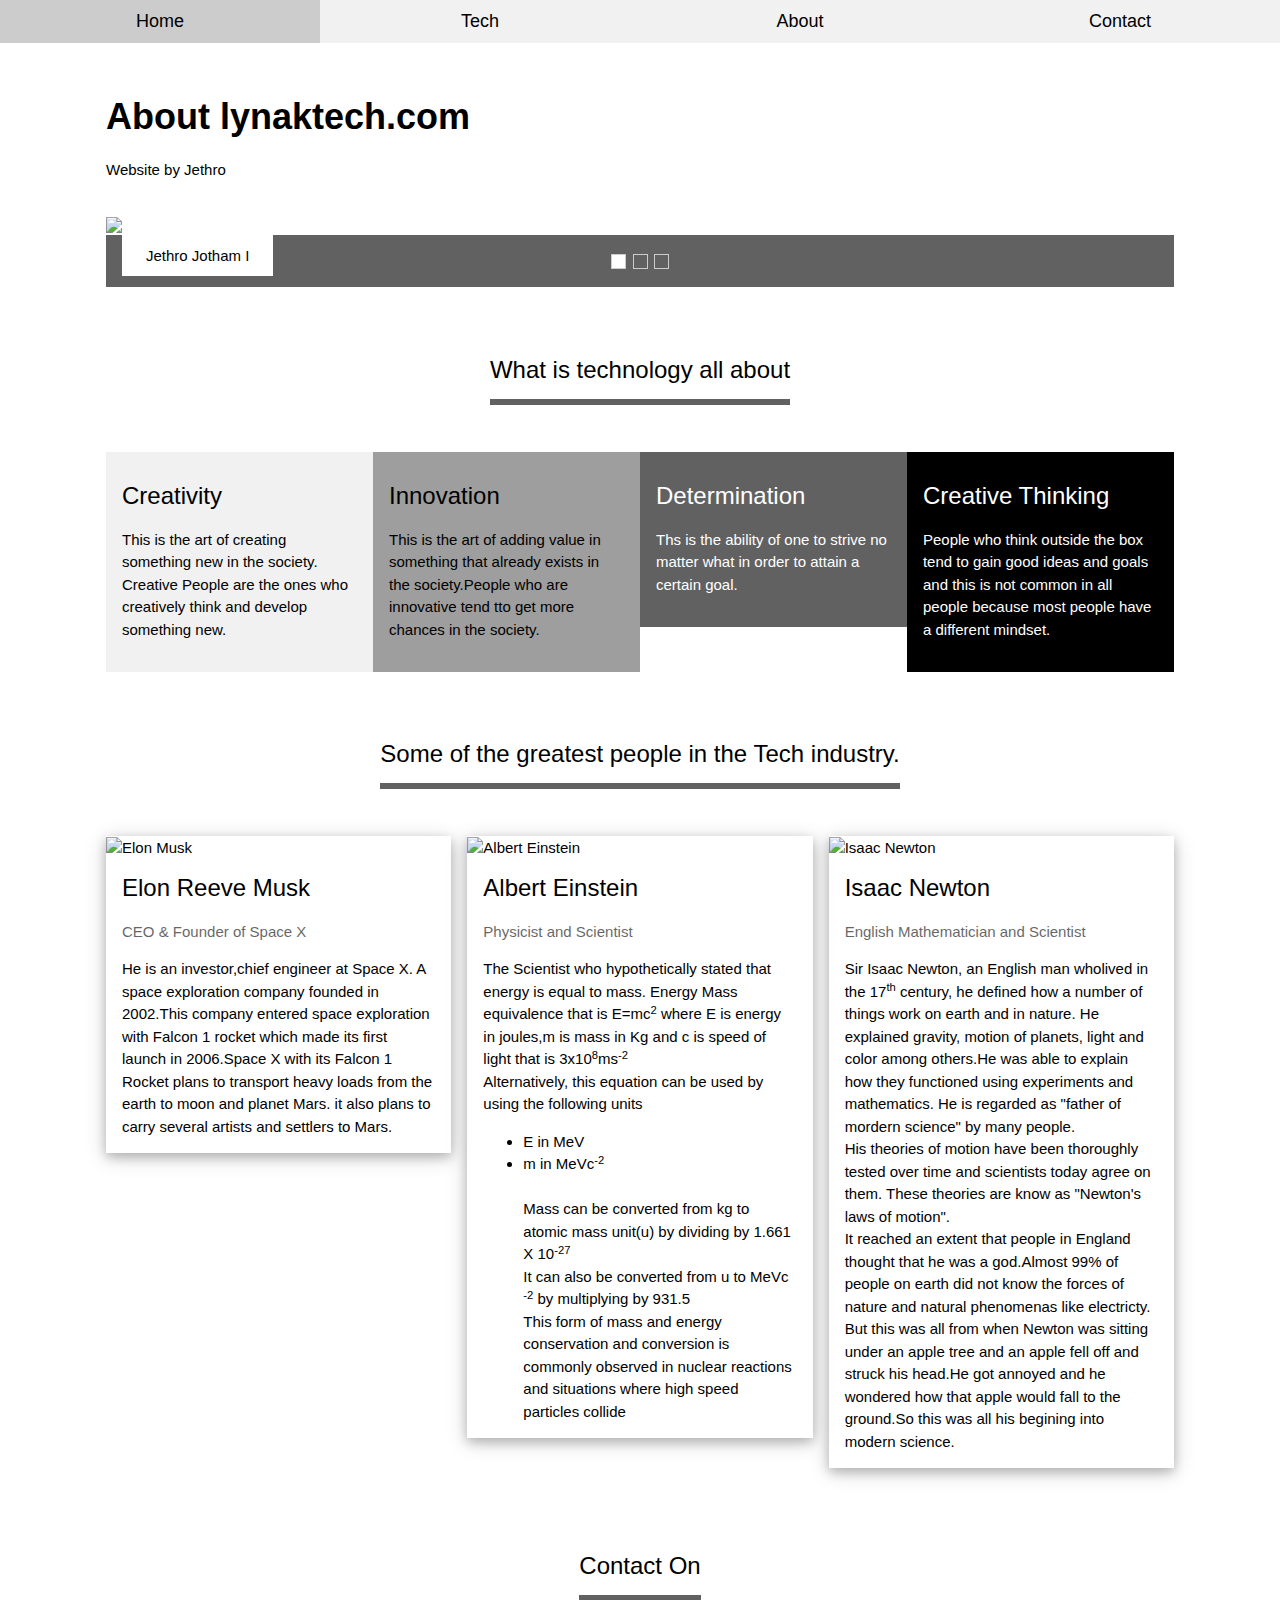
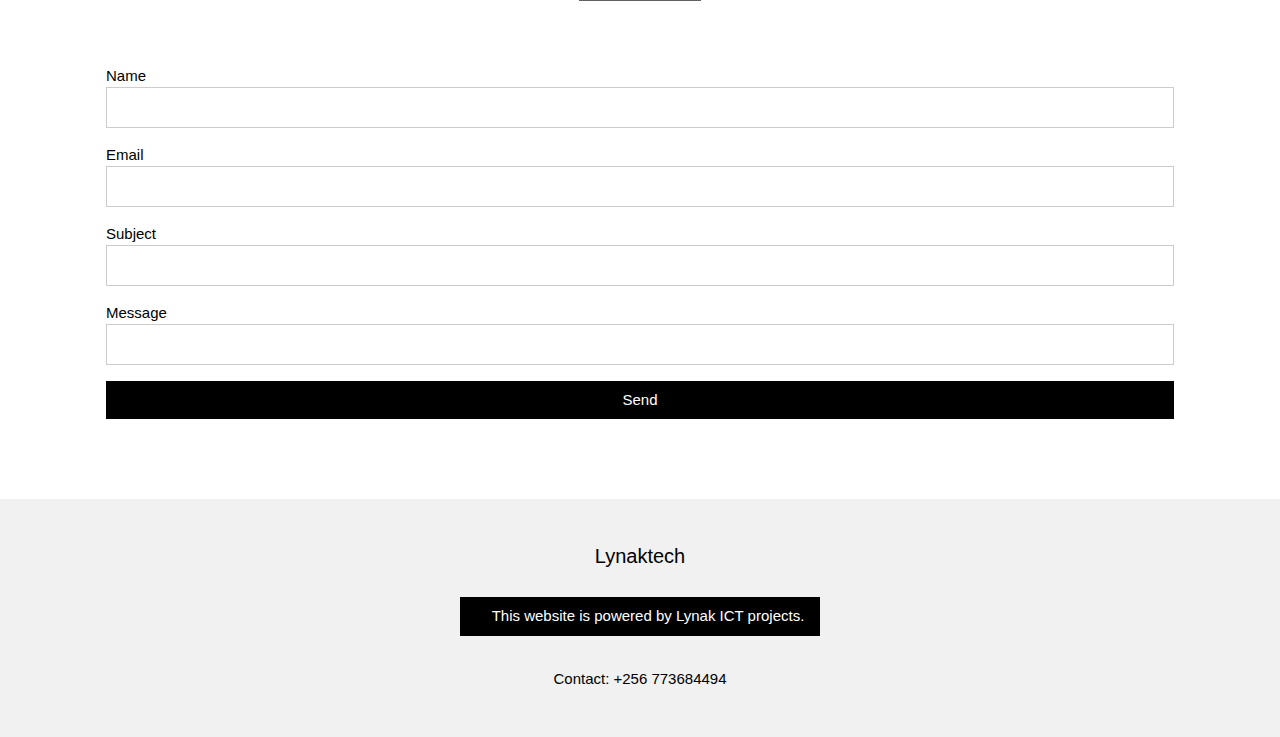
==== index.html @ 1c214c29 "Update and rename lynaktech.html to index.html" ====
<!DOCTYPE html>
<html>
<title>lynaktech.com</title>
<meta charset="UTF-8">
<meta name="viewport" content="width=device-width, initial-scale=1">
<link rel="stylesheet" href="jethro.css">
<style>
html,body,h1,h2,h3,h4 {font-family:"Lato", sans-serif}
.mySlides {display:none}
.jethro-tag, .fa {cursor:pointer}
.jethro-tag {height:15px;width:15px;padding:0;margin-top:6px}
</style>
<body>


<div class="jethro-top">
  <div class="jethro-row jethro-large jethro-light-grey">
    <div class="jethro-col s3">
      <a href="lynaktech.html" class="jethro-button jethro-block">Home</a>
    </div>
    <div class="jethro-col s3">
      <a href="lynaktech_tech.html" class="jethro-button jethro-block">Tech</a>
    </div>
    <div class="jethro-col s3">
      <a href="lynak_about.html" class="jethro-button jethro-block">About</a>
    </div>
    <div class="jethro-col s3">
      <a href="lynak_contact.html" class="jethro-button jethro-block">Contact</a>
    </div>
  </div>
</div>


<div class="jethro-content" style="max-width:1100px;margin-top:80px;margin-bottom:80px">

  <div class="jethro-panel">
    <h1><b>About lynaktech.com </b></h1>
    <p>Website by Jethro</p>
  </div>

 
  <div class="jethro-container">
    <div class="jethro-display-container mySlides">
      <img src="./image/jethpic.jpg" style="width:100%">
      <div class="jethro-display-topleft jethro-container jethro-padding-32">
        <span class="jethro-white jethro-padding-large jethro-animate-bottom">Jethro Jotham I</span>
      </div>
    </div>
    <div class="jethro-display-container mySlides">
      <img src="./image/cars2.jpg" style="width:100%">
      <div class="jethro-display-middle jethro-container jethro-padding-32">
        <span class="jethro-white jethro-padding-large jethro-animate-bottom">Car innovations</span>
      </div>
    </div>
    <div class="jethro-display-container mySlides">
      <img src="./image/iphone.jpg" style="width:100%">
      <div class="jethro-display-topright jethro-container jethro-padding-32">
        <span class="jethro-white jethro-padding-large jethro-animate-bottom">Phone Innovation</span>
      </div>
    </div>

   
    <div class="jethro-container jethro-dark-grey jethro-padding jethro-xlarge">
      <div class="jethro-left" onclick="plusDivs(-1)"><i class="fa fa-arrow-circle-left jethro-hover-text-teal"></i></div>
      <div class="jethro-right" onclick="plusDivs(1)"><i class="fa fa-arrow-circle-right jethro-hover-text-teal"></i></div>
    
      <div class="jethro-center">
        <span class="jethro-tag demodots jethro-border jethro-transparent jethro-hover-white" onclick="currentDiv(1)"></span>
        <span class="jethro-tag demodots jethro-border jethro-transparent jethro-hover-white" onclick="currentDiv(2)"></span>
        <span class="jethro-tag demodots jethro-border jethro-transparent jethro-hover-white" onclick="currentDiv(3)"></span>
      </div>
    </div>
  </div>
  
  <div class="jethro-row jethro-container">
    <div class="jethro-center jethro-padding-64">
      <span class="jethro-xlarge jethro-bottombar jethro-border-dark-grey jethro-padding-16">What is technology all about</span>
    </div>
    <div class="jethro-col l3 m6 jethro-light-grey jethro-container jethro-padding-16">
      <h3>Creativity</h3>
      <p>This is the art of creating something new in the society. Creative People are the ones who creatively think and develop something new.</p>
    </div>

    <div class="jethro-col l3 m6 jethro-grey jethro-container jethro-padding-16">
      <h3>Innovation</h3>
      <p>This is the art of adding value in something that already exists in the society.People who are innovative tend tto get more chances in the society. </p>
    </div>
    
        <div class="jethro-col l3 m6 jethro-dark-grey jethro-container jethro-padding-16">
      <h3>Determination</h3>
      <p>Ths is the ability of one to strive no matter what in order to attain a certain goal.</p>
    </div>

    <div class="jethro-col l3 m6 jethro-black jethro-container jethro-padding-16">
      <h3>Creative Thinking</h3>
      <p>People who think outside the box tend to gain good ideas and goals and this is not common in all people because most people have a different mindset.</p>
    </div>
  </div>
  <div class="jethro-row-padding" id="about">
    <div class="jethro-center jethro-padding-64">
      <span class="jethro-xlarge jethro-bottombar jethro-border-dark-grey jethro-padding-16">Some of the greatest people in the Tech industry.</span>
    </div>

    <div class="jethro-third jethro-margin-bottom">
      <div class="jethro-card-4">
        <img src="./image/Telsa-CEO-Elon-Musk-2014.jpg" alt="Elon Musk" style="width:100%">
        <div class="jethro-container">
          <h3>Elon Reeve Musk</h3>
          <p class="jethro-opacity">CEO & Founder of Space X</p>
          <p>He is an investor,chief engineer at Space X. A space exploration company founded in 2002.This company entered space exploration with Falcon 1 rocket which made its first launch in 2006.Space X with its Falcon 1 Rocket plans to transport heavy loads from the earth to moon and planet Mars. it also plans to carry several artists and settlers to Mars.</p>
        </div>
      </div>
    </div>

    <div class="jethro-third jethro-margin-bottom">
      <div class="jethro-card-4">
        <img src="./image/streetart2.jpg" alt="Albert Einstein" style="width:100%">
        <div class="jethro-container">
          <h3>Albert Einstein</h3>
          <p class="jethro-opacity">Physicist and Scientist</p>
          <p>The Scientist who hypothetically stated that energy is equal to mass. Energy Mass equivalence that is E=mc<sup>2</sup> where E is energy in joules,m is mass in Kg and c is speed of light that is 3x10<sup>8</sup>ms<sup>-2</sup>
            <br>Alternatively, this equation can be used by using the following units
            <ul>
              <li>E in MeV</li>
              <li>m in MeVc<sup>-2</sup></li>
              <br> Mass can be converted from kg to atomic mass unit(u) by dividing  by 1.661 X 10<sup>-27</sup>
              <br>It can also be converted from u to MeVc <sup>-2</sup> by multiplying by 931.5
              <br>This form of mass and energy conservation and conversion is commonly observed in nuclear reactions and situations where high speed particles collide
              <br>
            </ul>
          </sup> </p>
        </div>
      </div>
    </div>

    <div class="jethro-third jethro-margin-bottom">
      <div class="jethro-card-4">
        <img src="./image/isaac.jfif" alt="Isaac Newton" style="width:100%">
        <div class="jethro-container">
          <h3>Isaac Newton</h3>
          <p class="jethro-opacity">English Mathematician and Scientist</p>
          <p>Sir Isaac Newton, an English man wholived in the 17<sup>th</sup> century, he defined how a number of things work on earth and in nature.
          He explained gravity, motion of planets, light and color among others.He was able to explain how they functioned using experiments
        and mathematics. He is regarded as "father of mordern science" by many people.
      <br>His theories of motion have been thoroughly tested over time and scientists today agree on them. These theories are know as "Newton's laws of motion".
    <br>It reached an extent that people in England thought that he was a god.Almost 99% of people on earth did not know the forces of nature and natural phenomenas like electricty.
  <br>But this was all from when Newton was sitting under an apple tree and an apple fell off and struck his head.He got annoyed and he wondered how that apple would fall to the ground.So this was all his begining into modern science.</p>
        </div>
      </div>
    </div>
  </div>

  <div class="jethro-center jethro-padding-64" id="contact">
    <span class="jethro-xlarge jethro-bottombar jethro-border-dark-grey jethro-padding-16">Contact On </span>
  </div>

  <form class="jethro-container" action="https://www.google/jethrohilux@gmail.com" target="_blank">
    <div class="jethro-section">
      <label>Name</label>
      <input class="jethro-input jethro-border jethro-hover-border-black" style="width:100%;" type="text" name="Name" required>
    </div>
    <div class="jethro-section">
      <label>Email</label>
      <input class="jethro-input jethro-border jethro-hover-border-black" style="width:100%;" type="text" name="Email" required>
    </div>
    <div class="jethro-section">
      <label>Subject</label>
      <input class="jethro-input jethro-border jethro-hover-border-black" style="width:100%;" name="Subject" required>
    </div>
    <div class="jethro-section">
      <label>Message</label>
      <input class="jethro-input jethro-border jethro-hover-border-black" style="width:100%;" name="Message" required>
    </div>
    <button type="submit" class="jethro-button jethro-block jethro-black">Send</button>
  </form>

</div>



<footer class="jethro-container jethro-padding-32 jethro-light-grey jethro-center">
  <h4>Lynaktech</h4>
  <a href="#" class="jethro-button jethro-black jethro-margin"><i class="fa fa-arrow-up jethro-margin-right"></i>This website is powered by Lynak ICT projects.</a>
  <div class="jethro-xlarge jethro-section">
    <i class="fa fa-facebook-official jethro-hover-opacity"></i>
    <i class="fa fa-instagram jethro-hover-opacity"></i>
    <i class="fa fa-snapchat jethro-hover-opacity"></i>
    <i class="fa fa-pinterest-p jethro-hover-opacity"></i>
    <i class="fa fa-twitter jethro-hover-opacity"></i>
    <i class="fa fa-linkedin jethro-hover-opacity"></i>
  </div>
  <p>Contact: +256 773684494</p>
</footer>


<script>
var slideIndex = 1;
showDivs(slideIndex);

function plusDivs(n) {
  showDivs(slideIndex += n);
}

function currentDiv(n) {
  showDivs(slideIndex = n);
}
function showDivs(n) {
  var i;
  var x = document.getElementsByClassName("mySlides");
  var dots = document.getElementsByClassName("demodots");
  if (n > x.length) {slideIndex = 1}    
  if (n < 1) {slideIndex = x.length} ;
  for (i = 0; i < x.length; i++) {
    x[i].style.display = "none";  
  }
  for (i = 0; i < dots.length; i++) {
    dots[i].className = dots[i].className.replace(" jethro-white", "");
  }
  x[slideIndex-1].style.display = "block";  
  dots[slideIndex-1].className += " jethro-white";
}
</script>

</body>


</html>
---- jethro.css ----
html{box-sizing:border-box}*,*:before,*html{box-sizing:border-box}*,*:before,*:after{box-sizing:inherit}

html{-ms-text-size-adjust:100%;-webkit-text-size-adjust:100%}body{margin:0}
article,aside,details,figcaption,figure,footer,header,main,menu,nav,section{display:block}summary{display:list-item}
audio,canvas,progress,video{display:inline-block}progress{vertical-align:baseline}
audio:not([controls]){display:none;height:0}[hidden],template{display:none}
a{background-color:transparent}a:active,a:hover{outline-width:0}
abbr[title]{border-bottom:none;text-decoration:underline;text-decoration:underline dotted}
b,strong{font-weight:bolder}dfn{font-style:italic}mark{background:#ff0;color:#000}
small{font-size:80%}sub,sup{font-size:75%;line-height:0;position:relative;vertical-align:baseline}
sub{bottom:-0.25em}sup{top:-0.5em}figure{margin:1em 40px}img{border-style:none}
code,kbd,pre,samp{font-family:monospace,monospace;font-size:1em}hr{box-sizing:content-box;height:0;overflow:visible}
button,input,select,textarea,optgroup{font:inherit;margin:0}optgroup{font-weight:bold}
button,input{overflow:visible}button,select{text-transform:none}
button,[type=button],[type=reset],[type=submit]{-webkit-appearance:button}
button::-moz-focus-inner,[type=button]::-moz-focus-inner,[type=reset]::-moz-focus-inner,[type=submit]::-moz-focus-inner{border-style:none;padding:0}
button:-moz-focusring,[type=button]:-moz-focusring,[type=reset]:-moz-focusring,[type=submit]:-moz-focusring{outline:1px dotted ButtonText}
fieldset{border:1px solid #c0c0c0;margin:0 2px;padding:.35em .625em .75em}
legend{color:inherit;display:table;max-width:100%;padding:0;white-space:normal}textarea{overflow:auto}
[type=checkbox],[type=radio]{padding:0}
[type=number]::-webkit-inner-spin-button,[type=number]::-webkit-outer-spin-button{height:auto}
[type=search]{-webkit-appearance:textfield;outline-offset:-2px}
[type=search]::-webkit-search-decoration{-webkit-appearance:none}
::-webkit-file-upload-button{-webkit-appearance:button;font:inherit}

html,body{font-family:Verdana,sans-serif;font-size:15px;line-height:1.5}html{overflow-x:hidden}
h1{font-size:36px}h2{font-size:30px}h3{font-size:24px}h4{font-size:20px}h5{font-size:18px}h6{font-size:16px}
.jethro-serif{font-family:serif}
h1,h2,h3,h4,h5,h6{font-family:"Segoe UI",Arial,sans-serif;font-weight:400;margin:10px 0}
.jethro-wide{letter-spacing:4px}
hr{border:0;border-top:1px solid #eee;margin:20px 0}

.jethro-image{max-width:100%;height:auto}img{vertical-align:middle}a{color:inherit}

.jethro-table,
.jethro-table-all{border-collapse:collapse;border-spacing:0;width:100%;display:table}
.jethro-table-all{border:1px solid #ccc}

.jethro-bordered tr,
.jethro-table-all tr{border-bottom:1px solid #ddd}
.jethro-striped tbody tr:nth-child(even){background-color:#f1f1f1}

.jethro-table-all tr:nth-child(odd){background-color:#fff}
.jethro-table-all tr:nth-child(even){background-color:#f1f1f1}

.jethro-hoverable tbody tr:hover,
.jethro-ul
.jethro-hoverable li:hover{background-color:#ccc}
.jethro-centered tr th,
.jethro-centered tr td{text-align:center}

.jethro-table td,
.jethro-table th,
.jethro-table-all td,
.jethro-table-all th{padding:8px 8px;display:table-cell;text-align:left;vertical-align:top}

.jethro-table th:first-child,
.jethro-table td:first-child,
.jethro-table-all th:first-child,
.jethro-table-all td:first-child{padding-left:16px}

.jethro-btn,
.jethro-button{border:none;display:inline-block;padding:8px 16px;vertical-align:middle;overflow:hidden;text-decoration:none;color:inherit;background-color:inherit;text-align:center;cursor:pointer;white-space:nowrap}

.jethro-btn:hover{box-shadow:0 8px 16px 0 rgba(0,0,0,0.2),0 6px 20px 0 rgba(0,0,0,0.19)}

.jethro-btn,
.jethro-button{-webkit-touch-callout:none;-webkit-user-select:none;-khtml-user-select:none;-moz-user-select:none;-ms-user-select:none;user-select:none}   

.jethro-disabled,
.jethro-btn:disabled,
.jethro-button:disabled{cursor:not-allowed;opacity:0.3}
.jethro-disabled *,:disabled *{pointer-events:none}

.jethro-btn
.jethro-disabled:hover,
.jethro-btn:disabled:hover{box-shadow:none}

.jethro-badge,
.jethro-tag{background-color:#000;color:#fff;display:inline-block;padding-left:8px;padding-right:8px;text-align:center}
.jethro-badge{border-radius:50%}

.jethro-ul{list-style-type:none;padding:0;margin:0}
.jethro-ul li{padding:8px 16px;border-bottom:1px solid #ddd}
.jethro-ul li:last-child{border-bottom:none}

.jethro-tooltip,
.jethro-display-container{position:relative}
.jethro-tooltip 
.jethro-text{display:none}
.jethro-tooltip:hover 
.jethro-text{display:inline-block}

.jethro-ripple:active{opacity:0.5}
.jethro-ripple{transition:opacity 0s}

.jethro-input{padding:8px;display:block;border:none;border-bottom:1px solid #ccc;width:100%}

.jethro-select{padding:9px 0;width:100%;border:none;border-bottom:1px solid #ccc}

.jethro-dropdown-click,
.jethro-dropdown-hover{position:relative;display:inline-block;cursor:pointer}

.jethro-dropdown-hover:hover 
.jethro-dropdown-content{display:block}

.jethro-dropdown-hover:first-child,
.jethro-dropdown-click:hover{background-color:#ccc;color:#000}

.jethro-dropdown-hover:hover > 
.jethro-button:first-child,
.jethro-dropdown-click:hover > 
.jethro-button:first-child{background-color:#ccc;color:#000}

.jethro-dropdown-content{cursor:auto;color:#000;background-color:#fff;display:none;position:absolute;min-width:160px;margin:0;padding:0;z-index:1}

.jethro-check,
.jethro-radio{width:24px;height:24px;position:relative;top:6px}

.jethro-sidebar{height:100%;width:200px;background-color:#fff;position:fixed!important;z-index:1;overflow:auto}

.jethro-bar-block 
.jethro-dropdown-hover,
.jethro-bar-block 
.jethro-dropdown-click{width:100%}

.jethro-bar-block 
.jethro-dropdown-hover 
.jethro-dropdown-content,
.jethro-bar-block 
.jethro-dropdown-click 
.jethro-dropdown-content{min-width:100%}

.jethro-bar-block 
.jethro-dropdown-hover 
.jethro-button,
.jethro-bar-block 
.jethro-dropdown-click 
.jethro-button{width:100%;text-align:left;padding:8px 16px}

.jethro-main,#main{transition:margin-left .4s}

.jethro-modal{z-index:3;display:none;padding-top:100px;position:fixed;left:0;top:0;width:100%;height:100%;overflow:auto;background-color:rgb(0,0,0);background-color:rgba(0,0,0,0.4)}

.jethro-modal-content{margin:auto;background-color:#fff;position:relative;padding:0;outline:0;width:600px}

.jethro-bar{width:100%;overflow:hidden}
.jethro-center 
.jethro-bar{display:inline-block;width:auto}

.jethro-bar 
.jethro-bar-item{padding:8px 16px;float:left;width:auto;border:none;display:block;outline:0}

.jethro-bar 
.jethro-dropdown-hover,
.jethro-bar 
.jethro-dropdown-click{position:static;float:left}

.jethro-bar 
.jethro-button{white-space:normal}

.jethro-bar-block 
.jethro-bar-item{width:100%;display:block;padding:8px 16px;text-align:left;border:none;white-space:normal;float:none;outline:0}

.jethro-bar-block
.jethro-center 
.jethro-bar-item{text-align:center}
.jethro-block{display:block;width:100%}

.jethro-responsive{display:block;overflow-x:auto}

.jethro-container:after,
.jethro-container:before,
.jethro-panel:after,
.jethro-panel:before,
.jethro-row:after,
.jethro-row:before,
.jethro-row-padding:after,
.jethro-row-padding:before,

.jethro-cell-row:before,
.jethro-cell-row:after,
.jethro-clear:after,
.jethro-clear:before,
.jethro-bar:before,
.jethro-bar:after{content:"";display:table;clear:both}

.jethro-col,
.jethro-half,
.jethro-third,
.jethro-twothird,
.jethro-threequarter,
.jethro-quarter{float:left;width:100%}

.jethro-col.s1{width:8.33333%}
.jethro-col.s2{width:16.66666%}
.jethro-col.s3{width:24.99999%}
.jethro-col.s4{width:33.33333%}

.jethro-col.s5{width:41.66666%}
.jethro-col.s6{width:49.99999%}
.jethro-col.s7{width:58.33333%}
.jethro-col.s8{width:66.66666%}

.jethro-col.s9{width:74.99999%}
.jethro-col.s10{width:83.33333%}
.jethro-col.s11{width:91.66666%}
.jethro-col.s12{width:99.99999%}
@media (min-width:601px){
    .jethro-col.m1{width:8.33333%}
.jethro-col.m2{width:16.66666%}
.jethro-col.m3,
.jethro-quarter{width:24.99999%}
.jethro-col.m4,
.jethro-third{width:33.33333%}

.jethro-col.m5{width:41.66666%}
.jethro-col.m6,
.jethro-half{width:49.99999%}
.jethro-col.m7{width:58.33333%}
.jethro-col.m8,
.jethro-twothird{width:66.66666%}

.jethro-col.m9,
.jethro-threequarter{width:74.99999%}
.jethro-col.m10{width:83.33333%}
.jethro-col.m11{width:91.66666%}
.jethro-col.m12{width:99.99999%}}
@media (min-width:993px){
    .jethro-col.l1{width:8.33333%}
.jethro-col.l2{width:16.66666%}
.jethro-col.l3{width:24.99999%}
.jethro-col.l4{width:33.33333%}

.jethro-col.l5{width:41.66666%}
.jethro-col.l6{width:49.99999%}
.jethro-col.l7{width:58.33333%}
.jethro-col.l8{width:66.66666%}

.jethro-col.l9{width:74.99999%}
.jethro-col.l10{width:83.33333%}
.jethro-col.l11{width:91.66666%}
.jethro-col.l12{width:99.99999%}}

.jethro-rest{overflow:hidden}
.jethro-stretch{margin-left:-16px;margin-right:-16px}

.jethro-content,
.jethro-auto{margin-left:auto;margin-right:auto}
.jethro-content{max-width:980px}
.jethro-auto{max-width:1140px}

.jethro-cell-row{display:table;width:100%}
.jethro-cell{display:table-cell}

.jethro-cell-top{vertical-align:top}
.jethro-cell-middle{vertical-align:middle}
.jethro-cell-bottom{vertical-align:bottom}

.jethro-hide{display:none!important}
.jethro-show-block,
.jethro-show{display:block!important}
.jethro-show-inline-block{display:inline-block!important}
@media (max-width:1205px){
    .jethro-auto{max-width:95%}}
@media (max-width:600px){
    .jethro-modal-content{margin:0 10px;width:auto!important}
.jethro-modal{padding-top:30px}

.jethro-dropdown-hover
.jethro-mobile 
.jethro-dropdown-content,
.jethro-dropdown-click
.jethro-mobile 
.jethro-dropdown-content{position:relative}	

.jethro-hide-small{display:none!important}
.jethro-mobile{display:block;width:100%!important}
.jethro-bar-item
.jethro-mobile,
.jethro-dropdown-hover
.jethro-mobile,
.jethro-dropdown-click
.jethro-mobile{text-align:center}

.jethro-dropdown-hover
.jethro-mobile,
.jethro-dropdown-hover
.jethro-mobile 
.jethro-btn,
.jethro-dropdown-hover
.jethro-mobile 
.jethro-button,
.jethro-dropdown-click
.jethro-mobile,
.jethro-dropdown-click
.jethro-mobile 
.jethro-btn,
.jethro-dropdown-click
.jethro-mobile 
.jethro-button{width:100%}}
@media (max-width:768px){
   .jethro-modal-content{width:500px}
.jethro-modal{padding-top:50px}}
@media (min-width:993px){
    .jethro-modal-content{width:900px}
.jethro-hide-large{display:none!important}
.jethro-sidebar
.jethro-collapse{display:block!important}}
@media (max-width:992px) and (min-width:601px){
    .jethro-hide-medium{display:none!important}}
@media (max-width:992px){
    .jethro-sidebar
    .jethro-collapse{display:none}
.jethro-main{margin-left:0!important;margin-right:0!important}
.jethro-auto{max-width:100%}}

.jethro-top,
.jethro-bottom{position:fixed;width:100%;z-index:1}
.jethro-top{top:0}
.jethro-bottom{bottom:0}

.jethro-overlay{position:fixed;display:none;width:100%;height:100%;top:0;left:0;right:0;bottom:0;background-color:rgba(0,0,0,0.5);z-index:2}

.jethro-display-topleft{position:absolute;left:0;top:0}
.jethro-display-topright{position:absolute;right:0;top:0}

.jethro-display-bottomleft{position:absolute;left:0;bottom:0}
.jethro-display-bottomright{position:absolute;right:0;bottom:0}

.jethro-display-middle{position:absolute;top:50%;left:50%;transform:translate(-50%,-50%);-ms-transform:translate(-50%,-50%)}

.jethro-display-left{position:absolute;top:50%;left:0%;transform:translate(0%,-50%);-ms-transform:translate(-0%,-50%)}

.jethro-display-right{position:absolute;top:50%;right:0%;transform:translate(0%,-50%);-ms-transform:translate(0%,-50%)}

.jethro-display-topmiddle{position:absolute;left:50%;top:0;transform:translate(-50%,0%);-ms-transform:translate(-50%,0%)}

.jethro-display-bottommiddle{position:absolute;left:50%;bottom:0;transform:translate(-50%,0%);-ms-transform:translate(-50%,0%)}

.jethro-display-container:hover 
.jethro-display-hover{display:block}
.jethro-display-container:hover span
.jethro-display-hover{display:inline-block}
.jethro-display-hover{display:none}

.jethro-display-position{position:absolute}

.jethro-circle{border-radius:50%}

.jethro-round-small{border-radius:2px}
.jethro-round,
.jethro-round-medium{border-radius:4px}
.jethro-round-large{border-radius:8px}
.jethro-round-xlarge{border-radius:16px}
.jethro-round-xxlarge{border-radius:32px}

.jethro-row-padding,
.jethro-row-padding>
.jethro-half,
.jethro-row-padding>
.jethro-third,
.jethro-row-padding>
.jethro-twothird,
.jethro-row-padding>
.jethro-threequarter,
.jethro-row-padding>
.jethro-quarter,
.jethro-row-padding>
.jethro-col{padding:0 8px}

.jethro-container,
.jethro-panel{padding:0.01em 16px}
.jethro-panel{margin-top:16px;margin-bottom:16px}

.jethro-code,
.jethro-codespan{font-family:Consolas,"courier new";font-size:16px}

.jethro-code{width:auto;background-color:#fff;padding:8px 12px;border-left:4px solid #4CAF50;word-wrap:break-word}

.jethro-codespan{color:crimson;background-color:#f1f1f1;padding-left:4px;padding-right:4px;font-size:110%}

.jethro-card,
.jethro-card-2{box-shadow:0 2px 5px 0 rgba(0,0,0,0.16),0 2px 10px 0 rgba(0,0,0,0.12)}

.jethro-card-4,
.jethro-hover-shadow:hover{box-shadow:0 4px 10px 0 rgba(0,0,0,0.2),0 4px 20px 0 rgba(0,0,0,0.19)}



.jethro-animate-fading{animation:fading 10s infinite}@keyframes fading{0%{opacity:0}50%{opacity:1}100%{opacity:0}}

.jethro-animate-opacity{animation:opac 0.8s}@keyframes opac{from{opacity:0} to{opacity:1}}

.jethro-animate-top{position:relative;animation:animatetop 0.4s}@keyframes animatetop{from{top:-300px;opacity:0} to{top:0;opacity:1}}

.jethro-animate-left{position:relative;animation:animateleft 0.4s}@keyframes animateleft{from{left:-300px;opacity:0} to{left:0;opacity:1}}

.jethro-animate-right{position:relative;animation:animateright 0.4s}@keyframes animateright{from{right:-300px;opacity:0} to{right:0;opacity:1}}

.jethro-animate-bottom{position:relative;animation:animatebottom 0.4s}@keyframes animatebottom{from{bottom:-300px;opacity:0} to{bottom:0;opacity:1}}

.jethro-animate-zoom {animation:animatezoom 0.6s}@keyframes animatezoom{from{transform:scale(0)} to{transform:scale(1)}}

.jethro-animate-input{transition:width 0.4s ease-in-out}
.jethro-animate-input:focus{width:100%!important}

.jethro-opacity,
.jethro-hover-opacity:hover{opacity:0.60}
.jethro-opacity-off,
.jethro-hover-opacity-off:hover{opacity:1}

.jethro-opacity-max{opacity:0.25}
.jethro-opacity-min{opacity:0.75}

.jethro-greyscale-max,
.jethro-grayscale-max,
.jethro-hover-greyscale:hover,
.jethro-hover-grayscale:hover{filter:grayscale(100%)}

.jethro-greyscale,
.jethro-grayscale{filter:grayscale(75%)}
.jethro-greyscale-min,
.jethro-grayscale-min{filter:grayscale(50%)}

.jethro-sepia{filter:sepia(75%)}
.jethro-sepia-max,
.jethro-hover-sepia:hover{filter:sepia(100%)}
.jethro-sepia-min{filter:sepia(50%)}

.jethro-tiny{font-size:10px!important}
.jethro-small{font-size:12px!important}
.jethro-medium{font-size:15px!important}
.jethro-large{font-size:18px!important}

.jethro-xlarge{font-size:24px!important}
.jethro-xxlarge{font-size:36px!important}
.jethro-xxxlarge{font-size:48px!important}
.jethro-jumbo{font-size:64px!important}

.jethro-left-align{text-align:left!important}
.jethro-right-align{text-align:right!important}
.jethro-justify{text-align:justify!important}
.jethro-center{text-align:center!important}

.jethro-border-0{border:0!important}
.jethro-border{border:1px solid #ccc!important}

.jethro-border-top{border-top:1px solid #ccc!important}
.jethro-border-bottom{border-bottom:1px solid #ccc!important}

.jethro-border-left{border-left:1px solid #ccc!important}
.jethro-border-right{border-right:1px solid #ccc!important}

.jethro-topbar{border-top:6px solid #ccc!important}
.jethro-bottombar{border-bottom:6px solid #ccc!important}

.jethro-leftbar{border-left:6px solid #ccc!important}
.jethro-rightbar{border-right:6px solid #ccc!important}

.jethro-section,
.jethro-code{margin-top:16px!important;margin-bottom:16px!important}

.jethro-margin{margin:16px!important}
.jethro-margin-top{margin-top:16px!important}
.jethro-margin-bottom{margin-bottom:16px!important}

.jethro-margin-left{margin-left:16px!important}
.jethro-margin-right{margin-right:16px!important}

.jethro-padding-small{padding:4px 8px!important}
.jethro-padding{padding:8px 16px!important}
.jethro-padding-large{padding:12px 24px!important}

.jethro-padding-16{padding-top:16px!important;padding-bottom:16px!important}
.jethro-padding-24{padding-top:24px!important;padding-bottom:24px!important}

.jethro-padding-32{padding-top:32px!important;padding-bottom:32px!important}
.jethro-padding-48{padding-top:48px!important;padding-bottom:48px!important}

.jethro-padding-64{padding-top:64px!important;padding-bottom:64px!important}

.jethro-left{float:left!important}
.jethro-right{float:right!important}

.jethro-button:hover{color:#000!important;background-color:#ccc!important}

.jethro-transparent,
.jethro-hover-none:hover{background-color:transparent!important}

.jethro-hover-none:hover{box-shadow:none!important}


.jethro-amber,
.jethro-hover-amber:hover{color:#000!important;background-color:#ffc107!important}

.jethro-aqua,
.jethro-hover-aqua:hover{color:#000!important;background-color:#00ffff!important}

.jethro-blue,
.jethro-hover-blue:hover{color:#fff!important;background-color:#2196F3!important}

.jethro-light-blue,
.jethro-hover-light-blue:hover{color:#000!important;background-color:#87CEEB!important}

.jethro-brown,
.jethro-hover-brown:hover{color:#fff!important;background-color:#795548!important}

.jethro-cyan,
.jethro-hover-cyan:hover{color:#000!important;background-color:#00bcd4!important}

.jethro-blue-grey,
.jethro-hover-blue-grey:hover,
.jethro-blue-gray,
.jethro-hover-blue-gray:hover{color:#fff!important;background-color:#607d8b!important}

.jethro-green,
.jethro-hover-green:hover{color:#fff!important;background-color:#4CAF50!important}

.jethro-light-green,
.jethro-hover-light-green:hover{color:#000!important;background-color:#8bc34a!important}

.jethro-indigo,
.jethro-hover-indigo:hover{color:#fff!important;background-color:#3f51b5!important}

.jethro-khaki,
.jethro-hover-khaki:hover{color:#000!important;background-color:#f0e68c!important}

.jethro-lime,
.jethro-hover-lime:hover{color:#000!important;background-color:#cddc39!important}

.jethro-orange,
.jethro-hover-orange:hover{color:#000!important;background-color:#ff9800!important}

.jethro-deep-orange,
.jethro-hover-deep-orange:hover{color:#fff!important;background-color:#ff5722!important}

.jethro-pink,
.jethro-hover-pink:hover{color:#fff!important;background-color:#e91e63!important}

.jethro-purple,
.jethro-hover-purple:hover{color:#fff!important;background-color:#9c27b0!important}

.jethro-deep-purple,
.jethro-hover-deep-purple:hover{color:#fff!important;background-color:#673ab7!important}

.jethro-red,
.jethro-hover-red:hover{color:#fff!important;background-color:#f44336!important}

.jethro-sand,
.jethro-hover-sand:hover{color:#000!important;background-color:#fdf5e6!important}

.jethro-teal,
.jethro-hover-teal:hover{color:#fff!important;background-color:#009688!important}

.jethro-yellow,
.jethro-hover-yellow:hover{color:#000!important;background-color:#ffeb3b!important}

.jethro-white,
.jethro-hover-white:hover{color:#000!important;background-color:#fff!important}

.jethro-black,
.jethro-hover-black:hover{color:#fff!important;background-color:#000!important}

.jethro-grey,
.jethro-hover-grey:hover,
.jethro-gray,
.jethro-hover-gray:hover{color:#000!important;background-color:#9e9e9e!important}

.jethro-light-grey,
.jethro-hover-light-grey:hover,
.jethro-light-gray,
.jethro-hover-light-gray:hover{color:#000!important;background-color:#f1f1f1!important}

.jethro-dark-grey,
.jethro-hover-dark-grey:hover,
.jethro-dark-gray,
.jethro-hover-dark-gray:hover{color:#fff!important;background-color:#616161!important}

.jethro-pale-red,
.jethro-hover-pale-red:hover{color:#000!important;background-color:#ffdddd!important}

.jethro-pale-green,
.jethro-hover-pale-green:hover{color:#000!important;background-color:#ddffdd!important}

.jethro-pale-yellow,
.jethro-hover-pale-yellow:hover{color:#000!important;background-color:#ffffcc!important}

.jethro-pale-blue,
.jethro-hover-pale-blue:hover{color:#000!important;background-color:#ddffff!important}

.jethro-text-amber,
.jethro-hover-text-amber:hover{color:#ffc107!important}

.jethro-text-aqua,
.jethro-hover-text-aqua:hover{color:#00ffff!important}

.jethro-text-blue,
.jethro-hover-text-blue:hover{color:#2196F3!important}

.jethro-text-light-blue,
.jethro-hover-text-light-blue:hover{color:#87CEEB!important}

.jethro-text-brown,
.jethro-hover-text-brown:hover{color:#795548!important}

.jethro-text-cyan,
.jethro-hover-text-cyan:hover{color:#00bcd4!important}

.jethro-text-blue-grey,
.jethro-hover-text-blue-grey:hover,
.jethro-text-blue-gray,
.jethro-hover-text-blue-gray:hover{color:#607d8b!important}

.jethro-text-green,
.jethro-hover-text-green:hover{color:#4CAF50!important}

.jethro-text-light-green,
.jethro-hover-text-light-green:hover{color:#8bc34a!important}

.jethro-text-indigo,
.jethro-hover-text-indigo:hover{color:#3f51b5!important}

.jethro-text-khaki,
.jethro-hover-text-khaki:hover{color:#b4aa50!important}

.jethro-text-lime,
.jethro-hover-text-lime:hover{color:#cddc39!important}

.jethro-text-orange,
.jethro-hover-text-orange:hover{color:#ff9800!important}

.jethro-text-deep-orange,
.jethro-hover-text-deep-orange:hover{color:#ff5722!important}

.jethro-text-pink,
.jethro-hover-text-pink:hover{color:#e91e63!important}

.jethro-text-purple,
.jethro-hover-text-purple:hover{color:#9c27b0!important}

.jethro-text-deep-purple,
.jethro-hover-text-deep-purple:hover{color:#673ab7!important}

.jethro-text-red,
.jethro-hover-text-red:hover{color:#f44336!important}

.jethro-text-sand,
.jethro-hover-text-sand:hover{color:#fdf5e6!important}

.jethro-text-teal,
.jethro-hover-text-teal:hover{color:#009688!important}

.jethro-text-yellow,
.jethro-hover-text-yellow:hover{color:#d2be0e!important}

.jethro-text-white,
.jethro-hover-text-white:hover{color:#fff!important}

.jethro-text-black,
.jethro-hover-text-black:hover{color:#000!important}

.jethro-text-grey,
.jethro-hover-text-grey:hover,
.jethro-text-gray,
.jethro-hover-text-gray:hover{color:#757575!important}

.jethro-text-light-grey,
.jethro-hover-text-light-grey:hover,
.jethro-text-light-gray,
.jethro-hover-text-light-gray:hover{color:#f1f1f1!important}

.jethro-text-dark-grey,
.jethro-hover-text-dark-grey:hover,
.jethro-text-dark-gray,
.jethro-hover-text-dark-gray:hover{color:#3a3a3a!important}

.jethro-border-amber,
.jethro-hover-border-amber:hover{border-color:#ffc107!important}

.jethro-border-aqua,
.jethro-hover-border-aqua:hover{border-color:#00ffff!important}

.jethro-border-blue,
.jethro-hover-border-blue:hover{border-color:#2196F3!important}

.jethro-border-light-blue,
.jethro-hover-border-light-blue:hover{border-color:#87CEEB!important}

.jethro-border-brown,
.jethro-hover-border-brown:hover{border-color:#795548!important}

.jethro-border-cyan,
.jethro-hover-border-cyan:hover{border-color:#00bcd4!important}

.jethro-border-blue-grey,
.jethro-hover-border-blue-grey:hover,
.jethro-border-blue-gray,
.jethro-hover-border-blue-gray:hover{border-color:#607d8b!important}

.jethro-border-green,
.jethro-hover-border-green:hover{border-color:#4CAF50!important}

.jethro-border-light-green,
.jethro-hover-border-light-green:hover{border-color:#8bc34a!important}

.jethro-border-indigo,
.jethro-hover-border-indigo:hover{border-color:#3f51b5!important}

.jethro-border-khaki,
.jethro-hover-border-khaki:hover{border-color:#f0e68c!important}

.jethro-border-lime,
.jethro-hover-border-lime:hover{border-color:#cddc39!important}

.jethro-border-orange,
.jethro-hover-border-orange:hover{border-color:#ff9800!important}

.jethro-border-deep-orange,
.jethro-hover-border-deep-orange:hover{border-color:#ff5722!important}

.jethro-border-pink,
.jethro-hover-border-pink:hover{border-color:#e91e63!important}

.jethro-border-purple,
.jethro-hover-border-purple:hover{border-color:#9c27b0!important}

.jethro-border-deep-purple,
.jethro-hover-border-deep-purple:hover{border-color:#673ab7!important}

.jethro-border-red,
.jethro-hover-border-red:hover{border-color:#f44336!important}

.jethro-border-sand,
.jethro-hover-border-sand:hover{border-color:#fdf5e6!important}

.jethro-border-teal,
.jethro-hover-border-teal:hover{border-color:#009688!important}

.jethro-border-yellow,
.jethro-hover-border-yellow:hover{border-color:#ffeb3b!important}

.jethro-border-white,
.jethro-hover-border-white:hover{border-color:#fff!important}

.jethro-border-black,
.jethro-hover-border-black:hover{border-color:#000!important}

.jethro-border-grey,
.jethro-hover-border-grey:hover,
.jethro-border-gray,
.jethro-hover-border-gray:hover{border-color:#9e9e9e!important}

.jethro-border-light-grey,
.jethro-hover-border-light-grey:hover,
.jethro-border-light-gray,
.jethro-hover-border-light-gray:hover{border-color:#f1f1f1!important}

.jethro-border-dark-grey,
.jethro-hover-border-dark-grey:hover,
.jethro-border-dark-gray,
.jethro-hover-border-dark-gray:hover{border-color:#616161!important}

.jethro-border-pale-red,
.jethro-hover-border-pale-red:hover{border-color:#ffe7e7!important}
.jethro-border-pale-green,
.jethro-hover-border-pale-green:hover{border-color:#e7ffe7!important}

.jethro-border-pale-yellow,
.jethro-hover-border-pale-yellow:hover{border-color:#ffffcc!important}
.jethro-border-pale-blue,
.jethro-hover-border-pale-blue:hover{border-color:#e7ffff!important}
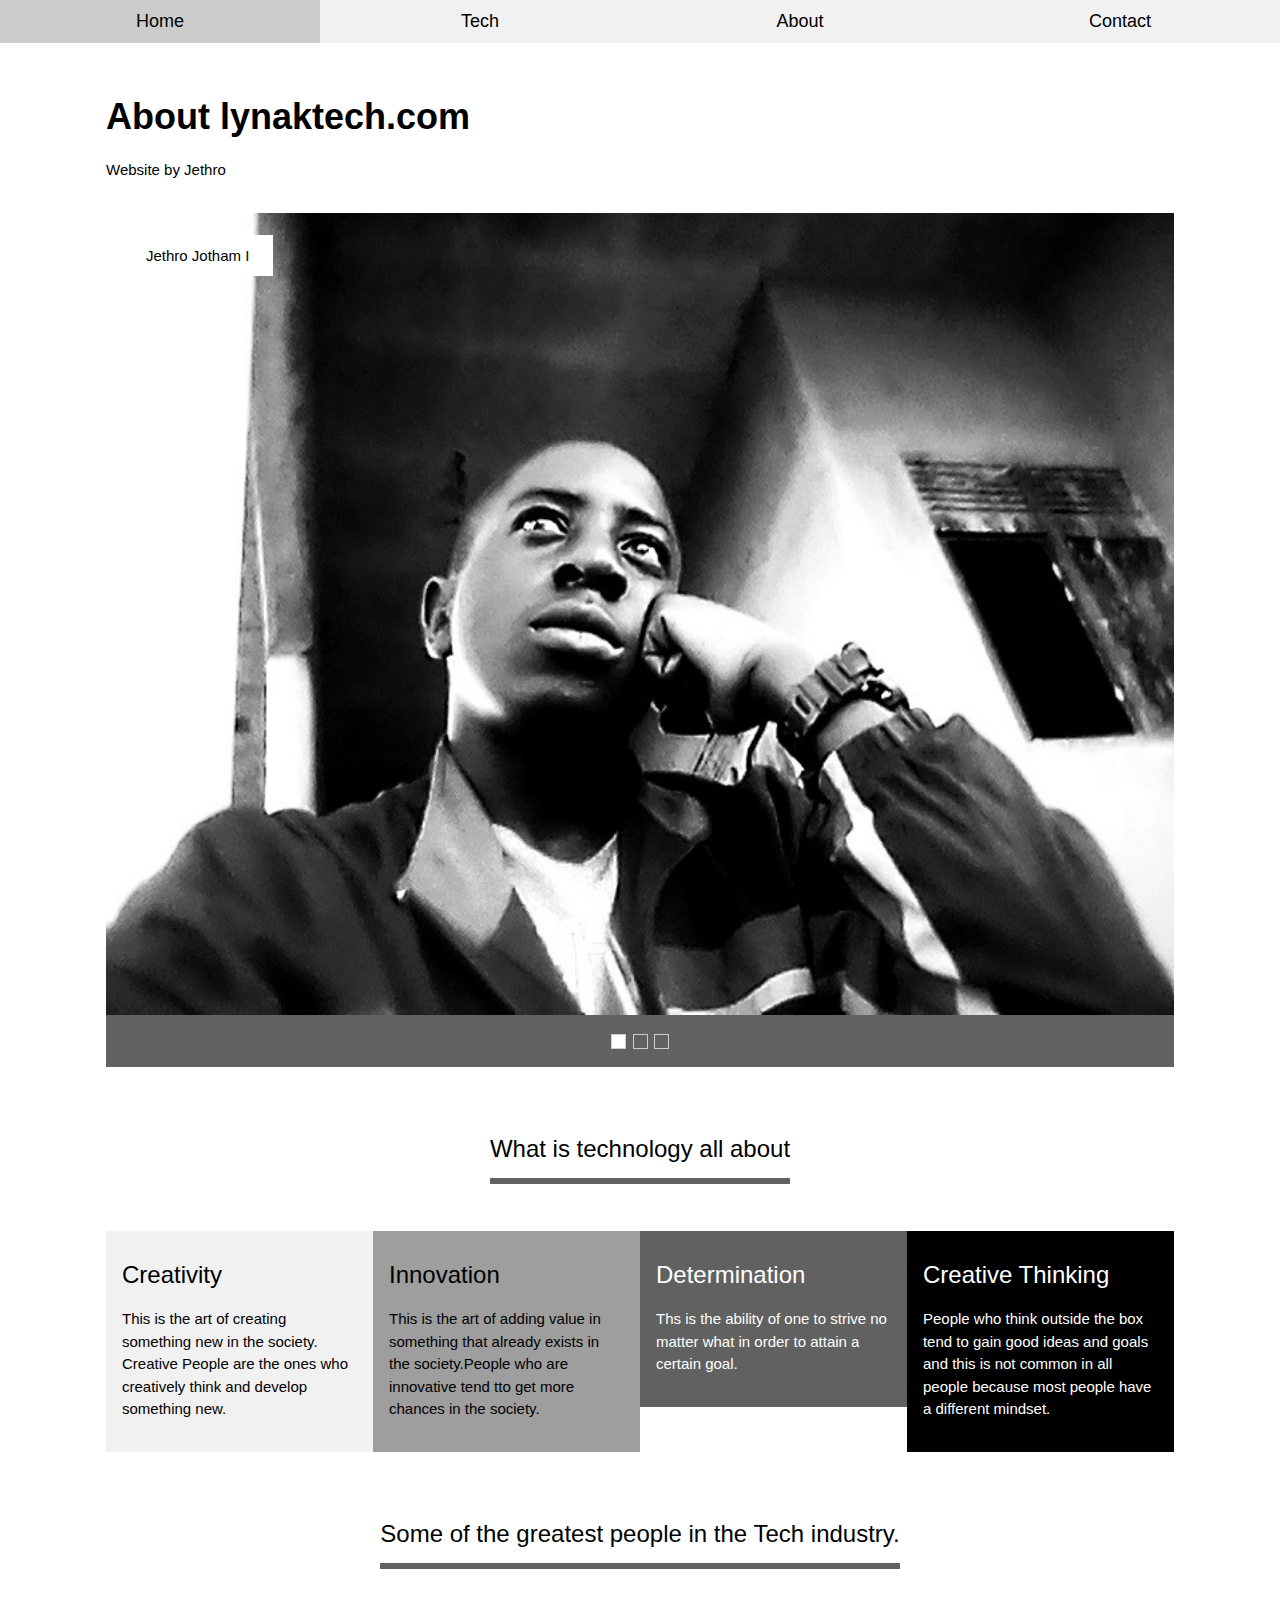
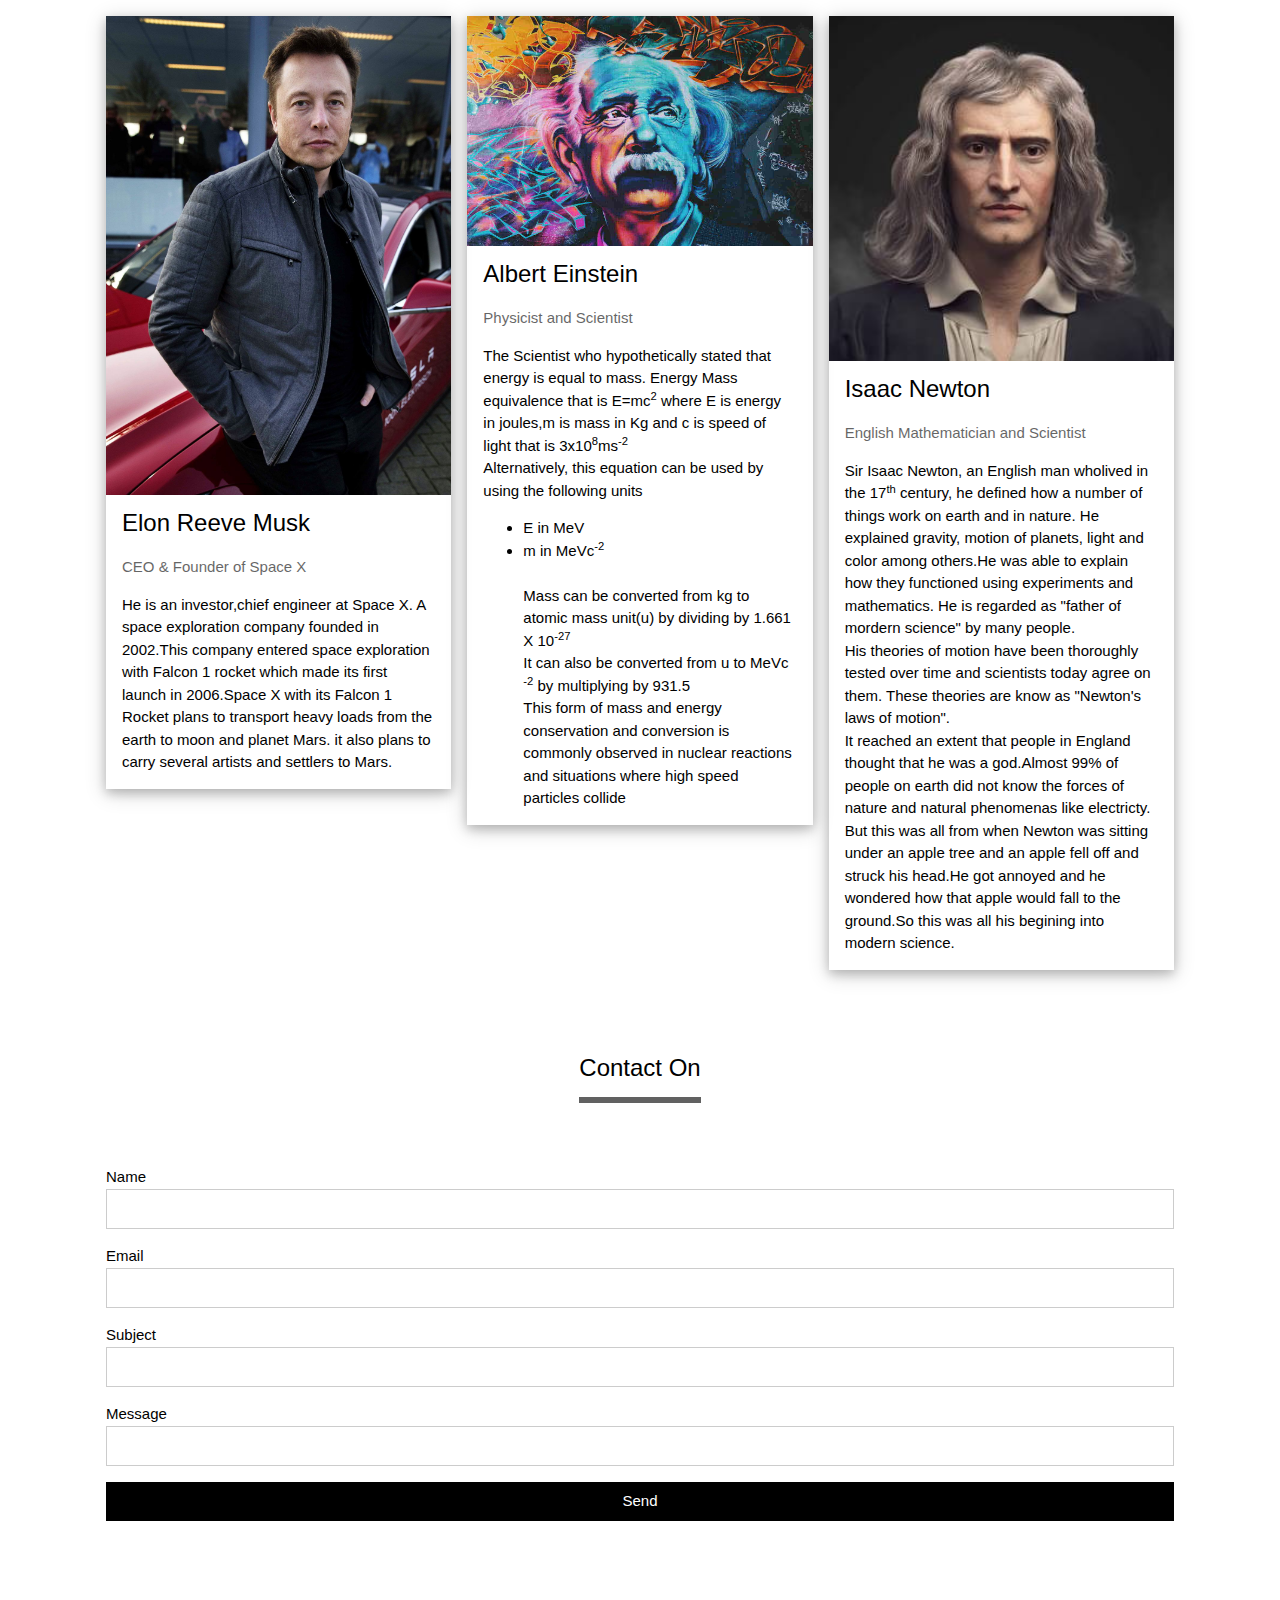
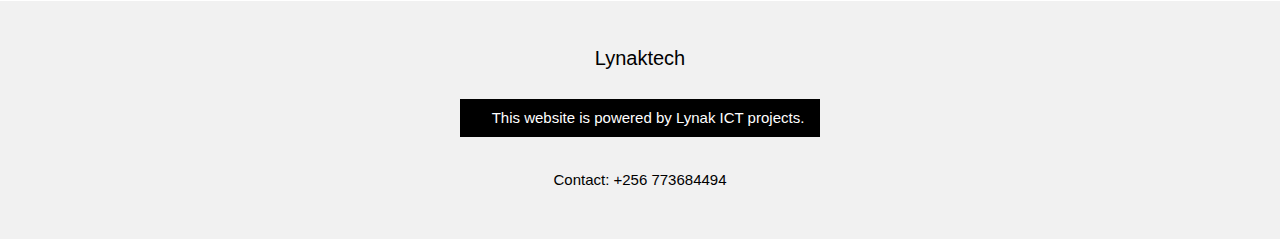
==== commit ce05ae95: "Update index.html" ====
--- a/index.html
+++ b/index.html
@@ -41,19 +41,19 @@
  
   <div class="jethro-container">
     <div class="jethro-display-container mySlides">
-      <img src="./image/jethpic.jpg" style="width:100%">
+      <img src="./jethpic.jpg" style="width:100%">
       <div class="jethro-display-topleft jethro-container jethro-padding-32">
         <span class="jethro-white jethro-padding-large jethro-animate-bottom">Jethro Jotham I</span>
       </div>
     </div>
     <div class="jethro-display-container mySlides">
-      <img src="./image/cars2.jpg" style="width:100%">
+      <img src="./cars2.jpg" style="width:100%">
       <div class="jethro-display-middle jethro-container jethro-padding-32">
         <span class="jethro-white jethro-padding-large jethro-animate-bottom">Car innovations</span>
       </div>
     </div>
     <div class="jethro-display-container mySlides">
-      <img src="./image/iphone.jpg" style="width:100%">
+      <img src="./iphone.jpg" style="width:100%">
       <div class="jethro-display-topright jethro-container jethro-padding-32">
         <span class="jethro-white jethro-padding-large jethro-animate-bottom">Phone Innovation</span>
       </div>
@@ -103,7 +103,7 @@
 
     <div class="jethro-third jethro-margin-bottom">
       <div class="jethro-card-4">
-        <img src="./image/Telsa-CEO-Elon-Musk-2014.jpg" alt="Elon Musk" style="width:100%">
+        <img src="./Telsa-CEO-Elon-Musk-2014.jpg" alt="Elon Musk" style="width:100%">
         <div class="jethro-container">
           <h3>Elon Reeve Musk</h3>
           <p class="jethro-opacity">CEO & Founder of Space X</p>
@@ -114,7 +114,7 @@
 
     <div class="jethro-third jethro-margin-bottom">
       <div class="jethro-card-4">
-        <img src="./image/streetart2.jpg" alt="Albert Einstein" style="width:100%">
+        <img src="./streetart2.jpg" alt="Albert Einstein" style="width:100%">
         <div class="jethro-container">
           <h3>Albert Einstein</h3>
           <p class="jethro-opacity">Physicist and Scientist</p>
@@ -135,7 +135,7 @@
 
     <div class="jethro-third jethro-margin-bottom">
       <div class="jethro-card-4">
-        <img src="./image/isaac.jfif" alt="Isaac Newton" style="width:100%">
+        <img src="./isaac.jfif" alt="Isaac Newton" style="width:100%">
         <div class="jethro-container">
           <h3>Isaac Newton</h3>
           <p class="jethro-opacity">English Mathematician and Scientist</p>
